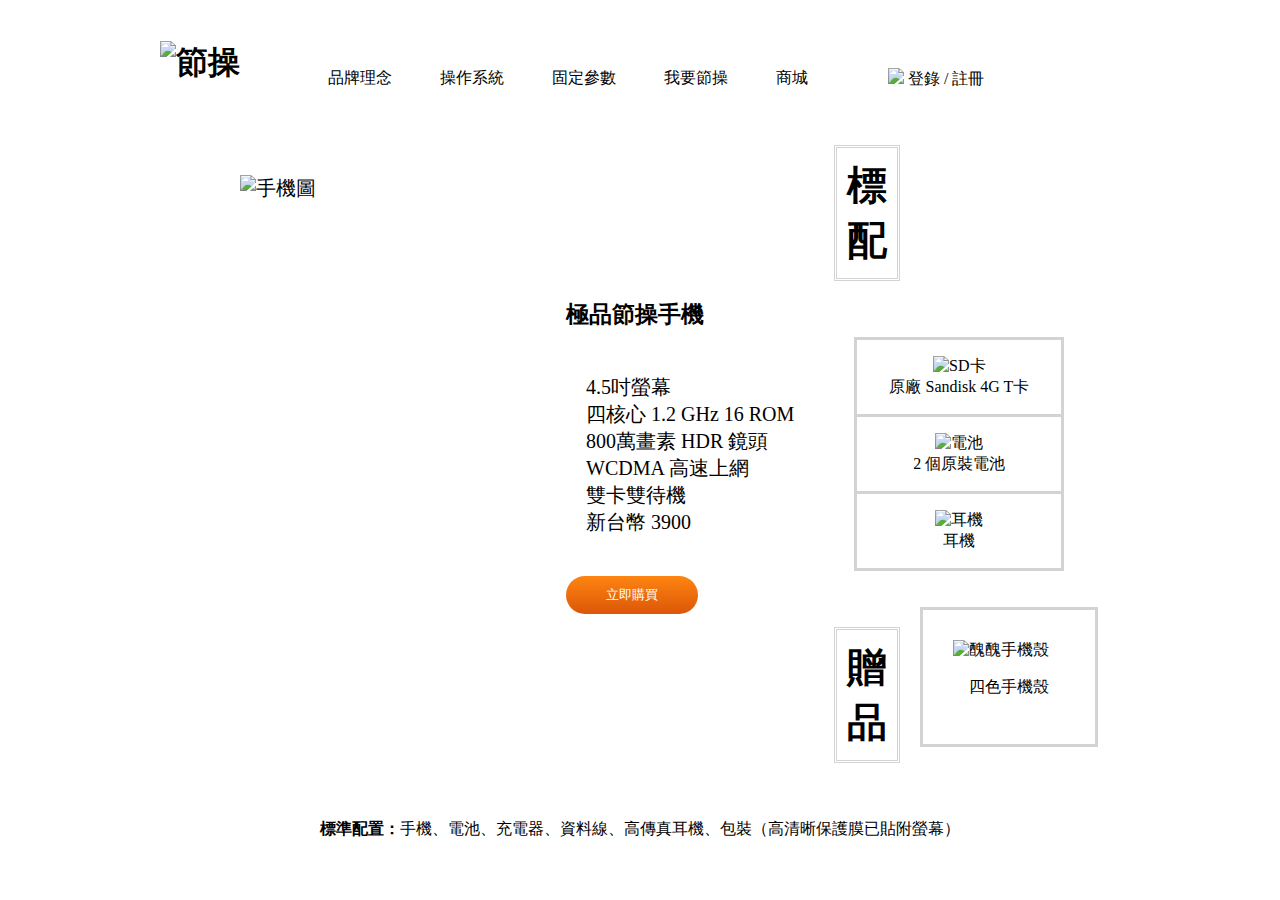
==== index.html @ ee880322 "homework one" ====
<!doctype html>
<html>
<head>
  <meta charset="utf-8">
  <link href="normalize.css" rel="stylesheet">
  <link href="style.css" rel="stylesheet">
</head>
<body>
<div class="head">
		<header>
 		<h1><img src="http://i.imgur.com/pHyusTb.png" alt="節操"></h1>

 	<ul>
 		<li>品牌理念</li>
 		<li>操作系統</li>
 		<li>固定參數</li>
 		<li>我要節操</li>
 		<li>商城</li>
 	</ul>
 <span> 
 	<img src="http://i.imgur.com/HxSb8GP.png">
 	登錄 / 註冊
 </span>

 	</header>
</div>
<div class="clear"></div>
<div class="middle">
<section>
	<img class="phone" src="http://i.imgur.com/DH1JUY1.png" alt="手機圖">
<div>
<h3>	
極品節操手機
</h3>
<ul>
	<li>4.5吋螢幕</li>
	<li>四核心 1.2 GHz 16 ROM</li>
	<li>800萬畫素 HDR 鏡頭</li>
	<li>WCDMA 高速上網</li>
	<li>雙卡雙待機</li>
	<li>新台幣 3900</li>
</ul>


<button>立即購買</button>
</div>
</section>

</div>
<div class="clear"></div>
<div class="bottom">
<h3>標配</h3>
<section id="gadget">
<ul>
	<li id="item01">
		<img src="http://i.imgur.com/c2Z5au0.png" alt="SD卡">
		<br>原廠 Sandisk 4G T卡</li>
	<li id="item02">
	<img src="http://i.imgur.com/NFwOBqW.png" alt="電池">
	<br>2 個原裝電池</li>
	<li id="item03">
	<img src="http://i.imgur.com/stm47RT.png" alt="耳機">
	<br>耳機</li>
</ul>
</section> 

<section id="free">
<h3>贈品</h3>
<ul id="phoneback"><img src="http://i.imgur.com/aKkhCy6.png" alt="醜醜手機殼">
<br>
<li id="fourcolor">四色手機殼</li></ul>
<div class="clearfix"></div>
<p id="down"><strong>標準配置：</strong>手機、電池、充電器、資料線、高傳真耳機、包裝（高清晰保護膜已貼附螢幕）</p>
</section>


</div>
 
</body>
  
</html>
---- style.css ----
/*
整體寬 960px
Logo: http://i.imgur.com/pHyusTb.png
登入小人: http://i.imgur.com/HxSb8GP.png
選單 15px

*/

.claer{
  clear: both;
}
.head header{
  width: 960px;
  margin: 0 auto; 
}

.head h1{
  float: left;
}

.head ul{
  float: left;
  list-style-type: none;
  margin-top: 3em;
}

.head li{
  float: left;
  margin-left: 3em;
}
.head span{
  float: left;
  margin-top: 3em;
  margin-left:5em;

}

.middle section{
  padding-top: 70px;
  float: left;
  width: 950;
  height: 650;
  margin:0 auto;
  background: url(http://i.imgur.com/qHFBqbU.png) center bottom;
  background-repeat: no-repeat;
  font-size: 20px;
  padding-bottom: 50px;
  /*position: relative;*/
}
.phone{
  float: left;
  /*margin-left: 150px;*/
}
.middle ul{
  list-style-type: none;
  padding: 1em;
}
.middle div{
  float: left;
  margin-left: 250px;
  margin-top: 100px;

}
.middle button{
  padding: 10px 40px;
  border: 0;
  color: #fff;
  border-radius: 90px;
  background: -webkit-linear-gradient(top, #fe8511 0%,#dc5608 100%); /* Chrome10+,Safari5.1+ */
  background: linear-gradient(to bottom, #fe8511 0%,#dc5608 100%); /* W3C */
}

.bottom{
  width: 1000px;
  margin: 0 auto;
  margin-top: 20px;
}
.bottom h3{
  float: left;
  font-size: 40px;
  padding: 10px;
  /*border-style: double;*/
  margin-left: 20px;
  width: 1em; /*讓寬度變一個字的大小*/
  border: double;
  border-color: #D3D3D3;
  /*border-style: double;*/


  }
.bottom .figure{
  text-align: center;/*讓字至中*/
}
.bottom li{
  text-align: center;
  list-style-type: none;
  padding: 1em;
  border: solid;
  border-color: #D3D3D3;
  border-top: none;
}
.bottom #item01{
  border-top: solid;
  border-color: #D3D3D3;
}
.bottom #phoneback{
  float: left;
  display: inline-block;
  left: 1000px;
  padding: 30px;
  border: #D3D3D3 solid;
  margin: 20px;
}
.bottom #fourcolor{
  border: none;
  display: block;
  margin: 0 auto;
}

.bottom #gadget{
  float: left;
  width: 250px;
  display: inline-block;
}

.bottom #free{
  display: block;

}
.bottom #down{
  text-align: center;


}

.bottom .clearfix{
  clear: both;
}
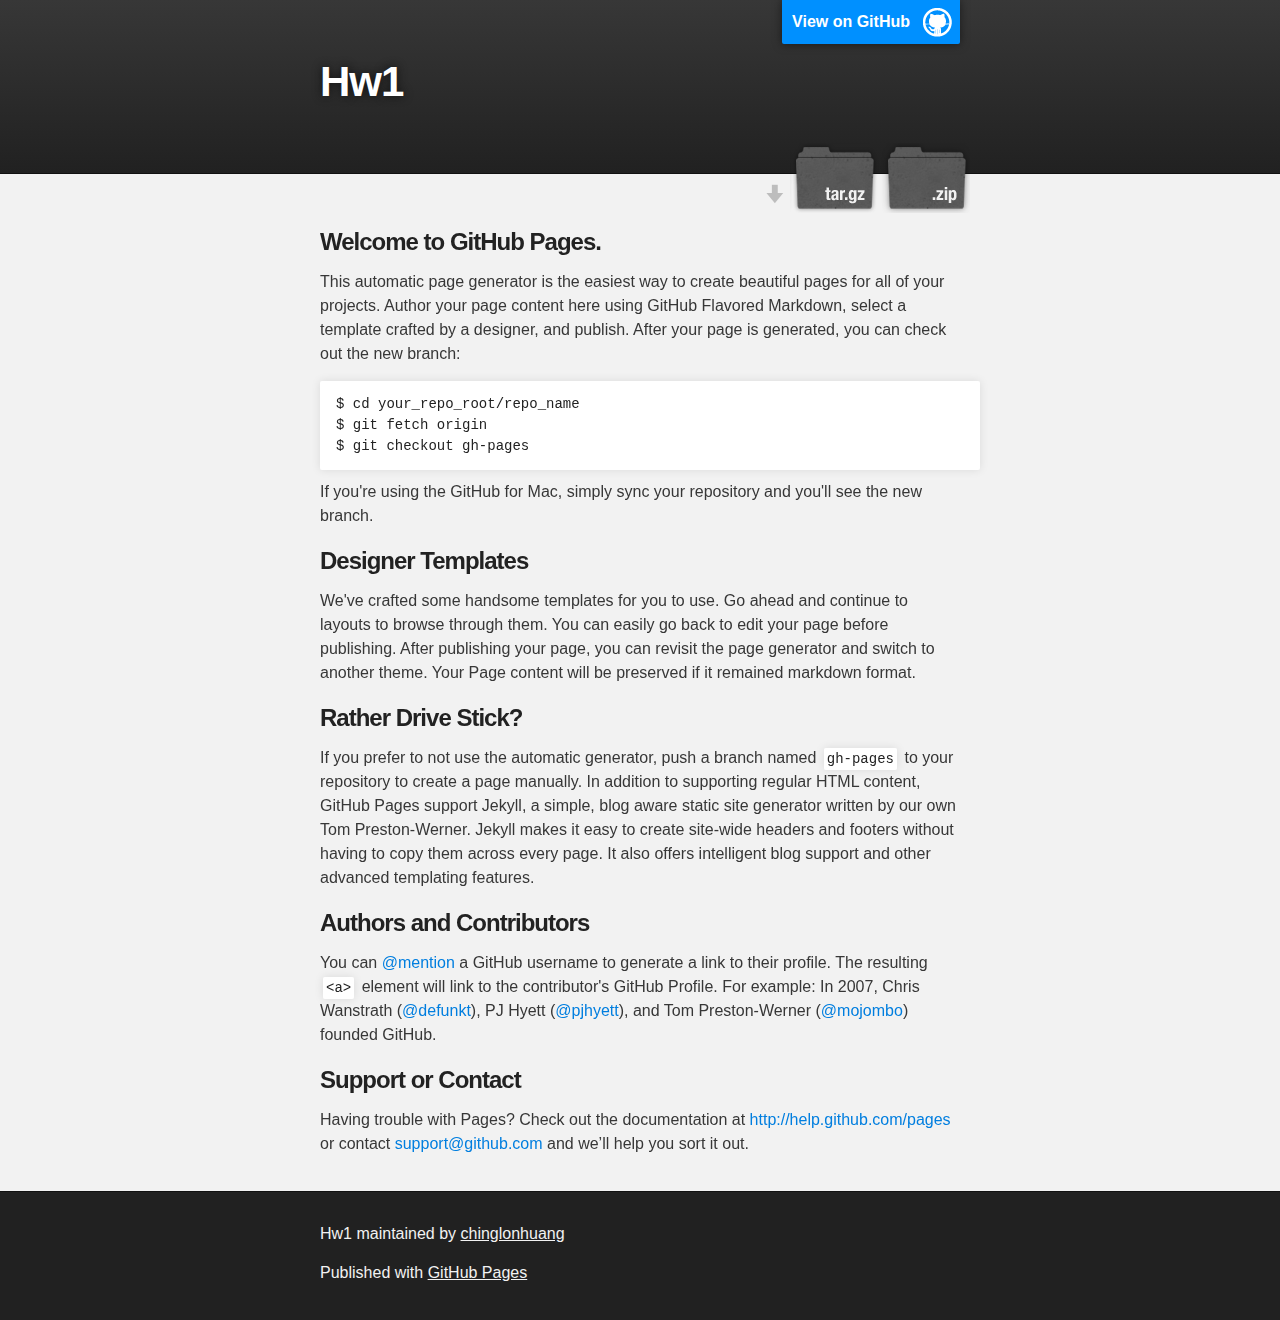
==== commit cce3405a: "Create gh-pages branch via GitHub" ====
--- a/index.html
+++ b/index.html
@@ -1,81 +1,79 @@
-<!doctype html>
+<!DOCTYPE html>
 <html>
-<head>
-  <meta charset="utf-8">
-  <link href="normalize.css" rel="stylesheet">
-  <link href="style.css" rel="stylesheet">
-</head>
-<body>
-<div class="head">
-		<header>
- 		<h1><img src="http://i.imgur.com/pHyusTb.png" alt="節操"></h1>
 
- 	<ul>
- 		<li>品牌理念</li>
- 		<li>操作系統</li>
- 		<li>固定參數</li>
- 		<li>我要節操</li>
- 		<li>商城</li>
- 	</ul>
- <span> 
- 	<img src="http://i.imgur.com/HxSb8GP.png">
- 	登錄 / 註冊
- </span>
+  <head>
+    <meta charset='utf-8'>
+    <meta http-equiv="X-UA-Compatible" content="chrome=1">
+    <meta name="description" content="Hw1 : ">
 
- 	</header>
-</div>
-<div class="clear"></div>
-<div class="middle">
-<section>
-	<img class="phone" src="http://i.imgur.com/DH1JUY1.png" alt="手機圖">
-<div>
-<h3>	
-極品節操手機
-</h3>
-<ul>
-	<li>4.5吋螢幕</li>
-	<li>四核心 1.2 GHz 16 ROM</li>
-	<li>800萬畫素 HDR 鏡頭</li>
-	<li>WCDMA 高速上網</li>
-	<li>雙卡雙待機</li>
-	<li>新台幣 3900</li>
-</ul>
+    <link rel="stylesheet" type="text/css" media="screen" href="stylesheets/stylesheet.css">
 
+    <title>Hw1</title>
+  </head>
 
-<button>立即購買</button>
-</div>
-</section>
+  <body>
 
-</div>
-<div class="clear"></div>
-<div class="bottom">
-<h3>標配</h3>
-<section id="gadget">
-<ul>
-	<li id="item01">
-		<img src="http://i.imgur.com/c2Z5au0.png" alt="SD卡">
-		<br>原廠 Sandisk 4G T卡</li>
-	<li id="item02">
-	<img src="http://i.imgur.com/NFwOBqW.png" alt="電池">
-	<br>2 個原裝電池</li>
-	<li id="item03">
-	<img src="http://i.imgur.com/stm47RT.png" alt="耳機">
-	<br>耳機</li>
-</ul>
-</section> 
+    <!-- HEADER -->
+    <div id="header_wrap" class="outer">
+        <header class="inner">
+          <a id="forkme_banner" href="https://github.com/chinglonhuang/hw1">View on GitHub</a>
 
-<section id="free">
-<h3>贈品</h3>
-<ul id="phoneback"><img src="http://i.imgur.com/aKkhCy6.png" alt="醜醜手機殼">
-<br>
-<li id="fourcolor">四色手機殼</li></ul>
-<div class="clearfix"></div>
-<p id="down"><strong>標準配置：</strong>手機、電池、充電器、資料線、高傳真耳機、包裝（高清晰保護膜已貼附螢幕）</p>
-</section>
+          <h1 id="project_title">Hw1</h1>
+          <h2 id="project_tagline"></h2>
 
+            <section id="downloads">
+              <a class="zip_download_link" href="https://github.com/chinglonhuang/hw1/zipball/master">Download this project as a .zip file</a>
+              <a class="tar_download_link" href="https://github.com/chinglonhuang/hw1/tarball/master">Download this project as a tar.gz file</a>
+            </section>
+        </header>
+    </div>
 
-</div>
- 
-</body>
-  
-</html>+    <!-- MAIN CONTENT -->
+    <div id="main_content_wrap" class="outer">
+      <section id="main_content" class="inner">
+        <h3>
+<a id="welcome-to-github-pages" class="anchor" href="#welcome-to-github-pages" aria-hidden="true"><span class="octicon octicon-link"></span></a>Welcome to GitHub Pages.</h3>
+
+<p>This automatic page generator is the easiest way to create beautiful pages for all of your projects. Author your page content here using GitHub Flavored Markdown, select a template crafted by a designer, and publish. After your page is generated, you can check out the new branch:</p>
+
+<pre><code>$ cd your_repo_root/repo_name
+$ git fetch origin
+$ git checkout gh-pages
+</code></pre>
+
+<p>If you're using the GitHub for Mac, simply sync your repository and you'll see the new branch.</p>
+
+<h3>
+<a id="designer-templates" class="anchor" href="#designer-templates" aria-hidden="true"><span class="octicon octicon-link"></span></a>Designer Templates</h3>
+
+<p>We've crafted some handsome templates for you to use. Go ahead and continue to layouts to browse through them. You can easily go back to edit your page before publishing. After publishing your page, you can revisit the page generator and switch to another theme. Your Page content will be preserved if it remained markdown format.</p>
+
+<h3>
+<a id="rather-drive-stick" class="anchor" href="#rather-drive-stick" aria-hidden="true"><span class="octicon octicon-link"></span></a>Rather Drive Stick?</h3>
+
+<p>If you prefer to not use the automatic generator, push a branch named <code>gh-pages</code> to your repository to create a page manually. In addition to supporting regular HTML content, GitHub Pages support Jekyll, a simple, blog aware static site generator written by our own Tom Preston-Werner. Jekyll makes it easy to create site-wide headers and footers without having to copy them across every page. It also offers intelligent blog support and other advanced templating features.</p>
+
+<h3>
+<a id="authors-and-contributors" class="anchor" href="#authors-and-contributors" aria-hidden="true"><span class="octicon octicon-link"></span></a>Authors and Contributors</h3>
+
+<p>You can <a href="https://github.com/blog/821" class="user-mention">@mention</a> a GitHub username to generate a link to their profile. The resulting <code>&lt;a&gt;</code> element will link to the contributor's GitHub Profile. For example: In 2007, Chris Wanstrath (<a href="https://github.com/defunkt" class="user-mention">@defunkt</a>), PJ Hyett (<a href="https://github.com/pjhyett" class="user-mention">@pjhyett</a>), and Tom Preston-Werner (<a href="https://github.com/mojombo" class="user-mention">@mojombo</a>) founded GitHub.</p>
+
+<h3>
+<a id="support-or-contact" class="anchor" href="#support-or-contact" aria-hidden="true"><span class="octicon octicon-link"></span></a>Support or Contact</h3>
+
+<p>Having trouble with Pages? Check out the documentation at <a href="http://help.github.com/pages">http://help.github.com/pages</a> or contact <a href="mailto:support@github.com">support@github.com</a> and we’ll help you sort it out.</p>
+      </section>
+    </div>
+
+    <!-- FOOTER  -->
+    <div id="footer_wrap" class="outer">
+      <footer class="inner">
+        <p class="copyright">Hw1 maintained by <a href="https://github.com/chinglonhuang">chinglonhuang</a></p>
+        <p>Published with <a href="http://pages.github.com">GitHub Pages</a></p>
+      </footer>
+    </div>
+
+    
+
+  </body>
+</html>
--- a/stylesheets/stylesheet.css
+++ b/stylesheets/stylesheet.css
@@ -0,0 +1,423 @@
+/*******************************************************************************
+Slate Theme for GitHub Pages
+by Jason Costello, @jsncostello
+*******************************************************************************/
+
+@import url(pygment_trac.css);
+
+/*******************************************************************************
+MeyerWeb Reset
+*******************************************************************************/
+
+html, body, div, span, applet, object, iframe,
+h1, h2, h3, h4, h5, h6, p, blockquote, pre,
+a, abbr, acronym, address, big, cite, code,
+del, dfn, em, img, ins, kbd, q, s, samp,
+small, strike, strong, sub, sup, tt, var,
+b, u, i, center,
+dl, dt, dd, ol, ul, li,
+fieldset, form, label, legend,
+table, caption, tbody, tfoot, thead, tr, th, td,
+article, aside, canvas, details, embed,
+figure, figcaption, footer, header, hgroup,
+menu, nav, output, ruby, section, summary,
+time, mark, audio, video {
+  margin: 0;
+  padding: 0;
+  border: 0;
+  font: inherit;
+  vertical-align: baseline;
+}
+
+/* HTML5 display-role reset for older browsers */
+article, aside, details, figcaption, figure,
+footer, header, hgroup, menu, nav, section {
+  display: block;
+}
+
+ol, ul {
+  list-style: none;
+}
+
+table {
+  border-collapse: collapse;
+  border-spacing: 0;
+}
+
+/*******************************************************************************
+Theme Styles
+*******************************************************************************/
+
+body {
+  box-sizing: border-box;
+  color:#373737;
+  background: #212121;
+  font-size: 16px;
+  font-family: 'Myriad Pro', Calibri, Helvetica, Arial, sans-serif;
+  line-height: 1.5;
+  -webkit-font-smoothing: antialiased;
+}
+
+h1, h2, h3, h4, h5, h6 {
+  margin: 10px 0;
+  font-weight: 700;
+  color:#222222;
+  font-family: 'Lucida Grande', 'Calibri', Helvetica, Arial, sans-serif;
+  letter-spacing: -1px;
+}
+
+h1 {
+  font-size: 36px;
+  font-weight: 700;
+}
+
+h2 {
+  padding-bottom: 10px;
+  font-size: 32px;
+  background: url('../images/bg_hr.png') repeat-x bottom;
+}
+
+h3 {
+  font-size: 24px;
+}
+
+h4 {
+  font-size: 21px;
+}
+
+h5 {
+  font-size: 18px;
+}
+
+h6 {
+  font-size: 16px;
+}
+
+p {
+  margin: 10px 0 15px 0;
+}
+
+footer p {
+  color: #f2f2f2;
+}
+
+a {
+  text-decoration: none;
+  color: #007edf;
+  text-shadow: none;
+
+  transition: color 0.5s ease;
+  transition: text-shadow 0.5s ease;
+  -webkit-transition: color 0.5s ease;
+  -webkit-transition: text-shadow 0.5s ease;
+  -moz-transition: color 0.5s ease;
+  -moz-transition: text-shadow 0.5s ease;
+  -o-transition: color 0.5s ease;
+  -o-transition: text-shadow 0.5s ease;
+  -ms-transition: color 0.5s ease;
+  -ms-transition: text-shadow 0.5s ease;
+}
+
+a:hover, a:focus {text-decoration: underline;}
+
+footer a {
+  color: #F2F2F2;
+  text-decoration: underline;
+}
+
+em {
+  font-style: italic;
+}
+
+strong {
+  font-weight: bold;
+}
+
+img {
+  position: relative;
+  margin: 0 auto;
+  max-width: 739px;
+  padding: 5px;
+  margin: 10px 0 10px 0;
+  border: 1px solid #ebebeb;
+
+  box-shadow: 0 0 5px #ebebeb;
+  -webkit-box-shadow: 0 0 5px #ebebeb;
+  -moz-box-shadow: 0 0 5px #ebebeb;
+  -o-box-shadow: 0 0 5px #ebebeb;
+  -ms-box-shadow: 0 0 5px #ebebeb;
+}
+
+p img {
+  display: inline;
+  margin: 0;
+  padding: 0;
+  vertical-align: middle;
+  text-align: center;
+  border: none;
+}
+
+pre, code {
+  width: 100%;
+  color: #222;
+  background-color: #fff;
+
+  font-family: Monaco, "Bitstream Vera Sans Mono", "Lucida Console", Terminal, monospace;
+  font-size: 14px;
+
+  border-radius: 2px;
+  -moz-border-radius: 2px;
+  -webkit-border-radius: 2px;
+}
+
+pre {
+  width: 100%;
+  padding: 10px;
+  box-shadow: 0 0 10px rgba(0,0,0,.1);
+  overflow: auto;
+}
+
+code {
+  padding: 3px;
+  margin: 0 3px;
+  box-shadow: 0 0 10px rgba(0,0,0,.1);
+}
+
+pre code {
+  display: block;
+  box-shadow: none;
+}
+
+blockquote {
+  color: #666;
+  margin-bottom: 20px;
+  padding: 0 0 0 20px;
+  border-left: 3px solid #bbb;
+}
+
+
+ul, ol, dl {
+  margin-bottom: 15px
+}
+
+ul {
+  list-style: inside;
+  padding-left: 20px;
+}
+
+ol {
+  list-style: decimal inside;
+  padding-left: 20px;
+}
+
+dl dt {
+  font-weight: bold;
+}
+
+dl dd {
+  padding-left: 20px;
+  font-style: italic;
+}
+
+dl p {
+  padding-left: 20px;
+  font-style: italic;
+}
+
+hr {
+  height: 1px;
+  margin-bottom: 5px;
+  border: none;
+  background: url('../images/bg_hr.png') repeat-x center;
+}
+
+table {
+  border: 1px solid #373737;
+  margin-bottom: 20px;
+  text-align: left;
+ }
+
+th {
+  font-family: 'Lucida Grande', 'Helvetica Neue', Helvetica, Arial, sans-serif;
+  padding: 10px;
+  background: #373737;
+  color: #fff;
+ }
+
+td {
+  padding: 10px;
+  border: 1px solid #373737;
+ }
+
+form {
+  background: #f2f2f2;
+  padding: 20px;
+}
+
+/*******************************************************************************
+Full-Width Styles
+*******************************************************************************/
+
+.outer {
+  width: 100%;
+}
+
+.inner {
+  position: relative;
+  max-width: 640px;
+  padding: 20px 10px;
+  margin: 0 auto;
+}
+
+#forkme_banner {
+  display: block;
+  position: absolute;
+  top:0;
+  right: 10px;
+  z-index: 10;
+  padding: 10px 50px 10px 10px;
+  color: #fff;
+  background: url('../images/blacktocat.png') #0090ff no-repeat 95% 50%;
+  font-weight: 700;
+  box-shadow: 0 0 10px rgba(0,0,0,.5);
+  border-bottom-left-radius: 2px;
+  border-bottom-right-radius: 2px;
+}
+
+#header_wrap {
+  background: #212121;
+  background: -moz-linear-gradient(top, #373737, #212121);
+  background: -webkit-linear-gradient(top, #373737, #212121);
+  background: -ms-linear-gradient(top, #373737, #212121);
+  background: -o-linear-gradient(top, #373737, #212121);
+  background: linear-gradient(top, #373737, #212121);
+}
+
+#header_wrap .inner {
+  padding: 50px 10px 30px 10px;
+}
+
+#project_title {
+  margin: 0;
+  color: #fff;
+  font-size: 42px;
+  font-weight: 700;
+  text-shadow: #111 0px 0px 10px;
+}
+
+#project_tagline {
+  color: #fff;
+  font-size: 24px;
+  font-weight: 300;
+  background: none;
+  text-shadow: #111 0px 0px 10px;
+}
+
+#downloads {
+  position: absolute;
+  width: 210px;
+  z-index: 10;
+  bottom: -40px;
+  right: 0;
+  height: 70px;
+  background: url('../images/icon_download.png') no-repeat 0% 90%;
+}
+
+.zip_download_link {
+  display: block;
+  float: right;
+  width: 90px;
+  height:70px;
+  text-indent: -5000px;
+  overflow: hidden;
+  background: url(../images/sprite_download.png) no-repeat bottom left;
+}
+
+.tar_download_link {
+  display: block;
+  float: right;
+  width: 90px;
+  height:70px;
+  text-indent: -5000px;
+  overflow: hidden;
+  background: url(../images/sprite_download.png) no-repeat bottom right;
+  margin-left: 10px;
+}
+
+.zip_download_link:hover {
+  background: url(../images/sprite_download.png) no-repeat top left;
+}
+
+.tar_download_link:hover {
+  background: url(../images/sprite_download.png) no-repeat top right;
+}
+
+#main_content_wrap {
+  background: #f2f2f2;
+  border-top: 1px solid #111;
+  border-bottom: 1px solid #111;
+}
+
+#main_content {
+  padding-top: 40px;
+}
+
+#footer_wrap {
+  background: #212121;
+}
+
+
+
+/*******************************************************************************
+Small Device Styles
+*******************************************************************************/
+
+@media screen and (max-width: 480px) {
+  body {
+    font-size:14px;
+  }
+
+  #downloads {
+    display: none;
+  }
+
+  .inner {
+    min-width: 320px;
+    max-width: 480px;
+  }
+
+  #project_title {
+  font-size: 32px;
+  }
+
+  h1 {
+    font-size: 28px;
+  }
+
+  h2 {
+    font-size: 24px;
+  }
+
+  h3 {
+    font-size: 21px;
+  }
+
+  h4 {
+    font-size: 18px;
+  }
+
+  h5 {
+    font-size: 14px;
+  }
+
+  h6 {
+    font-size: 12px;
+  }
+
+  code, pre {
+    min-width: 320px;
+    max-width: 480px;
+    font-size: 11px;
+  }
+
+}
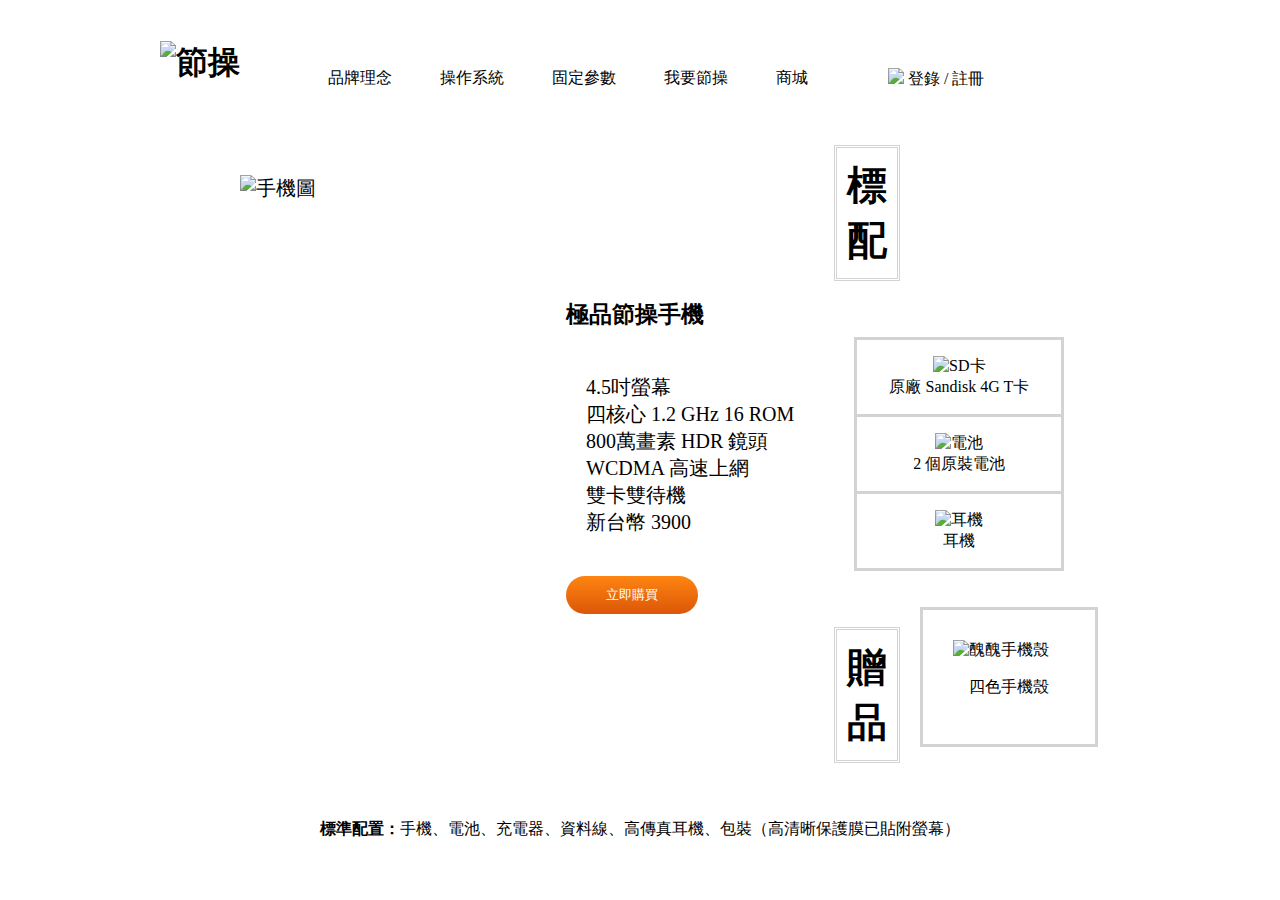
==== commit e76b9aa1: "correct file" ====
--- a/index.html
+++ b/index.html
@@ -1,79 +1,81 @@
-<!DOCTYPE html>
+<!doctype html>
 <html>
+<head>
+  <meta charset="utf-8">
+  <link href="normalize.css" rel="stylesheet">
+  <link href="style.css" rel="stylesheet">
+</head>
+<body>
+<div class="head">
+		<header>
+ 		<h1><img src="http://i.imgur.com/pHyusTb.png" alt="節操"></h1>
 
-  <head>
-    <meta charset='utf-8'>
-    <meta http-equiv="X-UA-Compatible" content="chrome=1">
-    <meta name="description" content="Hw1 : ">
+ 	<ul>
+ 		<li>品牌理念</li>
+ 		<li>操作系統</li>
+ 		<li>固定參數</li>
+ 		<li>我要節操</li>
+ 		<li>商城</li>
+ 	</ul>
+ <span> 
+ 	<img src="http://i.imgur.com/HxSb8GP.png">
+ 	登錄 / 註冊
+ </span>
 
-    <link rel="stylesheet" type="text/css" media="screen" href="stylesheets/stylesheet.css">
+ 	</header>
+</div>
+<div class="clear"></div>
+<div class="middle">
+<section>
+	<img class="phone" src="http://i.imgur.com/DH1JUY1.png" alt="手機圖">
+<div>
+<h3>	
+極品節操手機
+</h3>
+<ul>
+	<li>4.5吋螢幕</li>
+	<li>四核心 1.2 GHz 16 ROM</li>
+	<li>800萬畫素 HDR 鏡頭</li>
+	<li>WCDMA 高速上網</li>
+	<li>雙卡雙待機</li>
+	<li>新台幣 3900</li>
+</ul>
 
-    <title>Hw1</title>
-  </head>
 
-  <body>
+<button>立即購買</button>
+</div>
+</section>
 
-    <!-- HEADER -->
-    <div id="header_wrap" class="outer">
-        <header class="inner">
-          <a id="forkme_banner" href="https://github.com/chinglonhuang/hw1">View on GitHub</a>
+</div>
+<div class="clear"></div>
+<div class="bottom">
+<h3>標配</h3>
+<section id="gadget">
+<ul>
+	<li id="item01">
+		<img src="http://i.imgur.com/c2Z5au0.png" alt="SD卡">
+		<br>原廠 Sandisk 4G T卡</li>
+	<li id="item02">
+	<img src="http://i.imgur.com/NFwOBqW.png" alt="電池">
+	<br>2 個原裝電池</li>
+	<li id="item03">
+	<img src="http://i.imgur.com/stm47RT.png" alt="耳機">
+	<br>耳機</li>
+</ul>
+</section> 
 
-          <h1 id="project_title">Hw1</h1>
-          <h2 id="project_tagline"></h2>
+<section id="free">
+<h3>贈品</h3>
+<ul id="phoneback"><img src="http://i.imgur.com/aKkhCy6.png" alt="醜醜手機殼">
+<br>
+<li id="fourcolor">四色手機殼</li></ul>
+<div class="clearfix"></div>
+<p id="down"><strong>標準配置：</strong>手機、電池、充電器、資料線、高傳真耳機、包裝（高清晰保護膜已貼附螢幕）</p>
+</section>
 
-            <section id="downloads">
-              <a class="zip_download_link" href="https://github.com/chinglonhuang/hw1/zipball/master">Download this project as a .zip file</a>
-              <a class="tar_download_link" href="https://github.com/chinglonhuang/hw1/tarball/master">Download this project as a tar.gz file</a>
-            </section>
-        </header>
-    </div>
 
-    <!-- MAIN CONTENT -->
-    <div id="main_content_wrap" class="outer">
-      <section id="main_content" class="inner">
-        <h3>
-<a id="welcome-to-github-pages" class="anchor" href="#welcome-to-github-pages" aria-hidden="true"><span class="octicon octicon-link"></span></a>Welcome to GitHub Pages.</h3>
-
-<p>This automatic page generator is the easiest way to create beautiful pages for all of your projects. Author your page content here using GitHub Flavored Markdown, select a template crafted by a designer, and publish. After your page is generated, you can check out the new branch:</p>
-
-<pre><code>$ cd your_repo_root/repo_name
-$ git fetch origin
-$ git checkout gh-pages
-</code></pre>
-
-<p>If you're using the GitHub for Mac, simply sync your repository and you'll see the new branch.</p>
-
-<h3>
-<a id="designer-templates" class="anchor" href="#designer-templates" aria-hidden="true"><span class="octicon octicon-link"></span></a>Designer Templates</h3>
-
-<p>We've crafted some handsome templates for you to use. Go ahead and continue to layouts to browse through them. You can easily go back to edit your page before publishing. After publishing your page, you can revisit the page generator and switch to another theme. Your Page content will be preserved if it remained markdown format.</p>
-
-<h3>
-<a id="rather-drive-stick" class="anchor" href="#rather-drive-stick" aria-hidden="true"><span class="octicon octicon-link"></span></a>Rather Drive Stick?</h3>
-
-<p>If you prefer to not use the automatic generator, push a branch named <code>gh-pages</code> to your repository to create a page manually. In addition to supporting regular HTML content, GitHub Pages support Jekyll, a simple, blog aware static site generator written by our own Tom Preston-Werner. Jekyll makes it easy to create site-wide headers and footers without having to copy them across every page. It also offers intelligent blog support and other advanced templating features.</p>
-
-<h3>
-<a id="authors-and-contributors" class="anchor" href="#authors-and-contributors" aria-hidden="true"><span class="octicon octicon-link"></span></a>Authors and Contributors</h3>
-
-<p>You can <a href="https://github.com/blog/821" class="user-mention">@mention</a> a GitHub username to generate a link to their profile. The resulting <code>&lt;a&gt;</code> element will link to the contributor's GitHub Profile. For example: In 2007, Chris Wanstrath (<a href="https://github.com/defunkt" class="user-mention">@defunkt</a>), PJ Hyett (<a href="https://github.com/pjhyett" class="user-mention">@pjhyett</a>), and Tom Preston-Werner (<a href="https://github.com/mojombo" class="user-mention">@mojombo</a>) founded GitHub.</p>
-
-<h3>
-<a id="support-or-contact" class="anchor" href="#support-or-contact" aria-hidden="true"><span class="octicon octicon-link"></span></a>Support or Contact</h3>
-
-<p>Having trouble with Pages? Check out the documentation at <a href="http://help.github.com/pages">http://help.github.com/pages</a> or contact <a href="mailto:support@github.com">support@github.com</a> and we’ll help you sort it out.</p>
-      </section>
-    </div>
-
-    <!-- FOOTER  -->
-    <div id="footer_wrap" class="outer">
-      <footer class="inner">
-        <p class="copyright">Hw1 maintained by <a href="https://github.com/chinglonhuang">chinglonhuang</a></p>
-        <p>Published with <a href="http://pages.github.com">GitHub Pages</a></p>
-      </footer>
-    </div>
-
-    
-
-  </body>
-</html>
+</div>
+ 
+</body>
+  
+</html>--- a/style.css
+++ b/style.css
@@ -0,0 +1,138 @@
+/*
+整體寬 960px
+Logo: http://i.imgur.com/pHyusTb.png
+登入小人: http://i.imgur.com/HxSb8GP.png
+選單 15px
+
+*/
+
+.claer{
+  clear: both;
+}
+.head header{
+  width: 960px;
+  margin: 0 auto; 
+}
+
+.head h1{
+  float: left;
+}
+
+.head ul{
+  float: left;
+  list-style-type: none;
+  margin-top: 3em;
+}
+
+.head li{
+  float: left;
+  margin-left: 3em;
+}
+.head span{
+  float: left;
+  margin-top: 3em;
+  margin-left:5em;
+
+}
+
+.middle section{
+  padding-top: 70px;
+  float: left;
+  width: 950;
+  height: 650;
+  margin:0 auto;
+  background: url(http://i.imgur.com/qHFBqbU.png) center bottom;
+  background-repeat: no-repeat;
+  font-size: 20px;
+  padding-bottom: 50px;
+  /*position: relative;*/
+}
+.phone{
+  float: left;
+  /*margin-left: 150px;*/
+}
+.middle ul{
+  list-style-type: none;
+  padding: 1em;
+}
+.middle div{
+  float: left;
+  margin-left: 250px;
+  margin-top: 100px;
+
+}
+.middle button{
+  padding: 10px 40px;
+  border: 0;
+  color: #fff;
+  border-radius: 90px;
+  background: -webkit-linear-gradient(top, #fe8511 0%,#dc5608 100%); /* Chrome10+,Safari5.1+ */
+  background: linear-gradient(to bottom, #fe8511 0%,#dc5608 100%); /* W3C */
+}
+
+.bottom{
+  width: 1000px;
+  margin: 0 auto;
+  margin-top: 20px;
+}
+.bottom h3{
+  float: left;
+  font-size: 40px;
+  padding: 10px;
+  /*border-style: double;*/
+  margin-left: 20px;
+  width: 1em; /*讓寬度變一個字的大小*/
+  border: double;
+  border-color: #D3D3D3;
+  /*border-style: double;*/
+
+
+  }
+.bottom .figure{
+  text-align: center;/*讓字至中*/
+}
+.bottom li{
+  text-align: center;
+  list-style-type: none;
+  padding: 1em;
+  border: solid;
+  border-color: #D3D3D3;
+  border-top: none;
+}
+.bottom #item01{
+  border-top: solid;
+  border-color: #D3D3D3;
+}
+.bottom #phoneback{
+  float: left;
+  display: inline-block;
+  left: 1000px;
+  padding: 30px;
+  border: #D3D3D3 solid;
+  margin: 20px;
+}
+.bottom #fourcolor{
+  border: none;
+  display: block;
+  margin: 0 auto;
+}
+
+.bottom #gadget{
+  float: left;
+  width: 250px;
+  display: inline-block;
+}
+
+.bottom #free{
+  display: block;
+
+}
+.bottom #down{
+  text-align: center;
+
+
+}
+
+.bottom .clearfix{
+  clear: both;
+}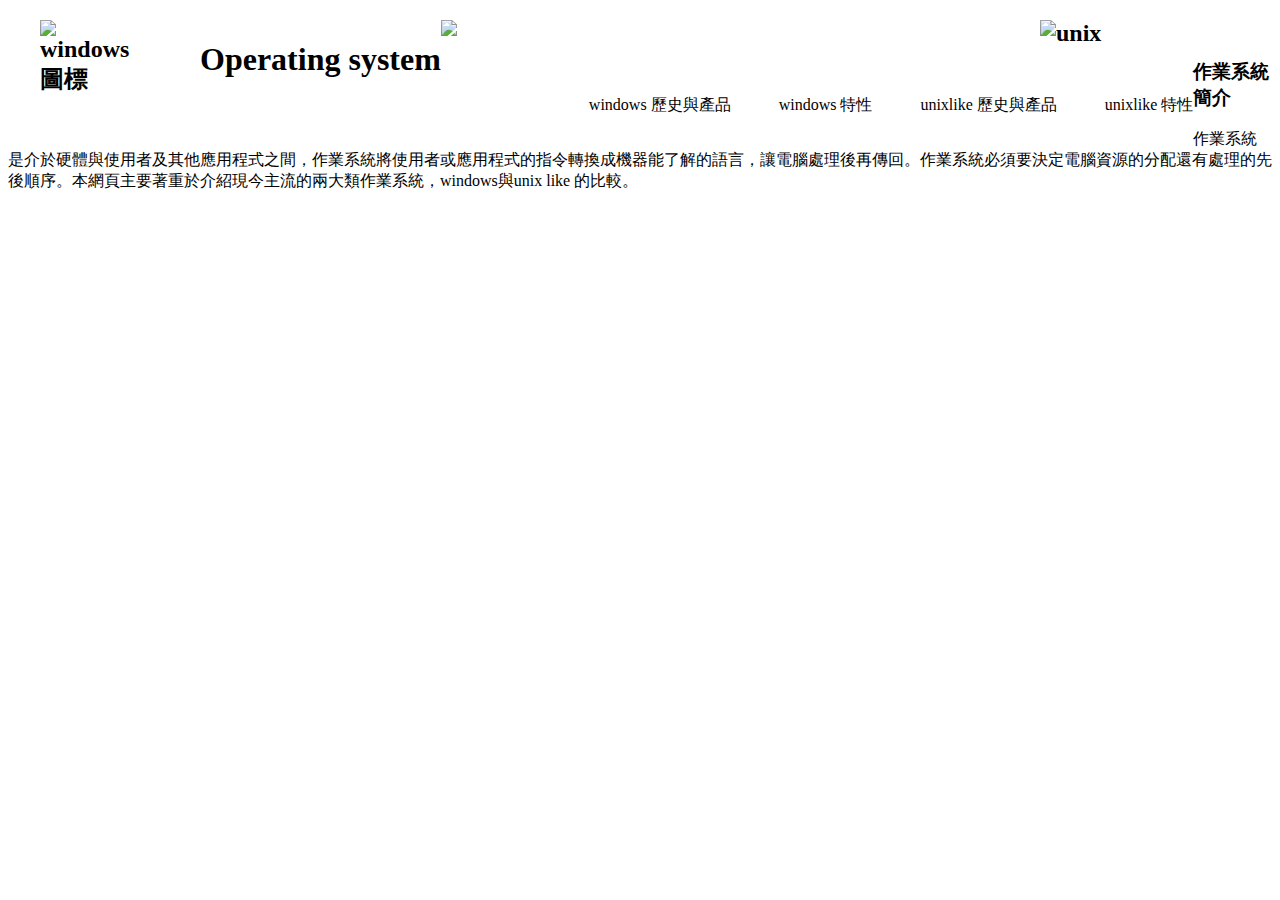
==== commit 96daa2f5: "12/22 17:20" ====
--- a/index.html
+++ b/index.html
@@ -1,81 +1,41 @@
-<!doctype html>
+<!DOCTYPE html>
 <html>
 <head>
-  <meta charset="utf-8">
-  <link href="normalize.css" rel="stylesheet">
-  <link href="style.css" rel="stylesheet">
+<meta charset="utf-8">
+<link rel="stylesheet" type="text/css" href="style_index.css">
+<title>windows unix like system comparison</title>
 </head>
 <body>
 <div class="head">
 		<header>
- 		<h1><img src="http://i.imgur.com/pHyusTb.png" alt="節操"></h1>
-
- 	<ul>
- 		<li>品牌理念</li>
- 		<li>操作系統</li>
- 		<li>固定參數</li>
- 		<li>我要節操</li>
- 		<li>商城</li>
- 	</ul>
- <span> 
- 	<img src="http://i.imgur.com/HxSb8GP.png">
- 	登錄 / 註冊
- </span>
-
- 	</header>
+	<h2 id="windows"><img src="http://www.dino-lite.eu/images/example-pictures/articles/Microsoft_Windows.png" alt="windows 圖標"></h2>
+	<h2 id="unix"><img src="http://www.unix.org/u30logo/itm-unix30logo.gif" alt="unix"></h2>
+		<h1><a href="./index.html">Operating system</a></h1>
+		<ul>
+			<li ><a href="./whistory.html">windows 歷史與產品</a></li>
+			
+			<li><a href="./wproperty.html">windows 特性</a></li>
+			<li><a href="./uhistory.html">unixlike 歷史與產品</a></li>
+			
+			<li><a href="./uproperty.html">unixlike 特性</a></li>
+		</ul>
+		
+	</header>
+	
 </div>
-<div class="clear"></div>
-<div class="middle">
-<section>
-	<img class="phone" src="http://i.imgur.com/DH1JUY1.png" alt="手機圖">
-<div>
-<h3>	
-極品節操手機
-</h3>
-<ul>
-	<li>4.5吋螢幕</li>
-	<li>四核心 1.2 GHz 16 ROM</li>
-	<li>800萬畫素 HDR 鏡頭</li>
-	<li>WCDMA 高速上網</li>
-	<li>雙卡雙待機</li>
-	<li>新台幣 3900</li>
-</ul>
+<!-- <div class="clear"></div> -->
 
 
-<button>立即購買</button>
-</div>
-</section>
+<div id="c1">
+<img id="pic" src="http://upload.wikimedia.org/wikipedia/commons/thumb/e/e1/Operating_system_placement.svg/165px-Operating_system_placement.svg.png"><br>
+	<h3>作業系統簡介</h3>
+	<p>作業系統是介於硬體與使用者及其他應用程式之間，作業系統將使用者或應用程式的指令轉換成機器能了解的語言，讓電腦處理後再傳回。作業系統必須要決定電腦資源的分配還有處理的先後順序。本網頁主要著重於介紹現今主流的兩大類作業系統，windows與unix like 的比較。</p>
 
-</div>
-<div class="clear"></div>
-<div class="bottom">
-<h3>標配</h3>
-<section id="gadget">
-<ul>
-	<li id="item01">
-		<img src="http://i.imgur.com/c2Z5au0.png" alt="SD卡">
-		<br>原廠 Sandisk 4G T卡</li>
-	<li id="item02">
-	<img src="http://i.imgur.com/NFwOBqW.png" alt="電池">
-	<br>2 個原裝電池</li>
-	<li id="item03">
-	<img src="http://i.imgur.com/stm47RT.png" alt="耳機">
-	<br>耳機</li>
-</ul>
-</section> 
+</div>	
+	
 
-<section id="free">
-<h3>贈品</h3>
-<ul id="phoneback"><img src="http://i.imgur.com/aKkhCy6.png" alt="醜醜手機殼">
-<br>
-<li id="fourcolor">四色手機殼</li></ul>
-<div class="clearfix"></div>
-<p id="down"><strong>標準配置：</strong>手機、電池、充電器、資料線、高傳真耳機、包裝（高清晰保護膜已貼附螢幕）</p>
-</section>
+	
 
 
-</div>
- 
 </body>
-  
 </html>--- a/style_index.css
+++ b/style_index.css
@@ -0,0 +1,41 @@
+.claer{
+  clear: both;
+}
+.head header{
+  width: 1200px;
+  margin: 0 auto; 
+}
+
+.head h1{
+  float: left;
+  margin-left: 60px;
+}
+
+.head ul{
+  float: left;
+  list-style-type: none;
+  margin-top: 3em;
+  margin-left: 60px;
+}
+
+.head li{
+  float: left;
+  margin-left: 3em;
+}
+#windows img{
+	width: 100px;
+  float: left;
+  /*margin-top: 10px;*/
+}
+#unix img{
+  width:200px;
+  float: right;
+    /*margin-top: 10px;*/
+}
+a:link{
+  color: black;
+  text-decoration: none;
+}
+a:hover{
+  font-weight: bold;
+};